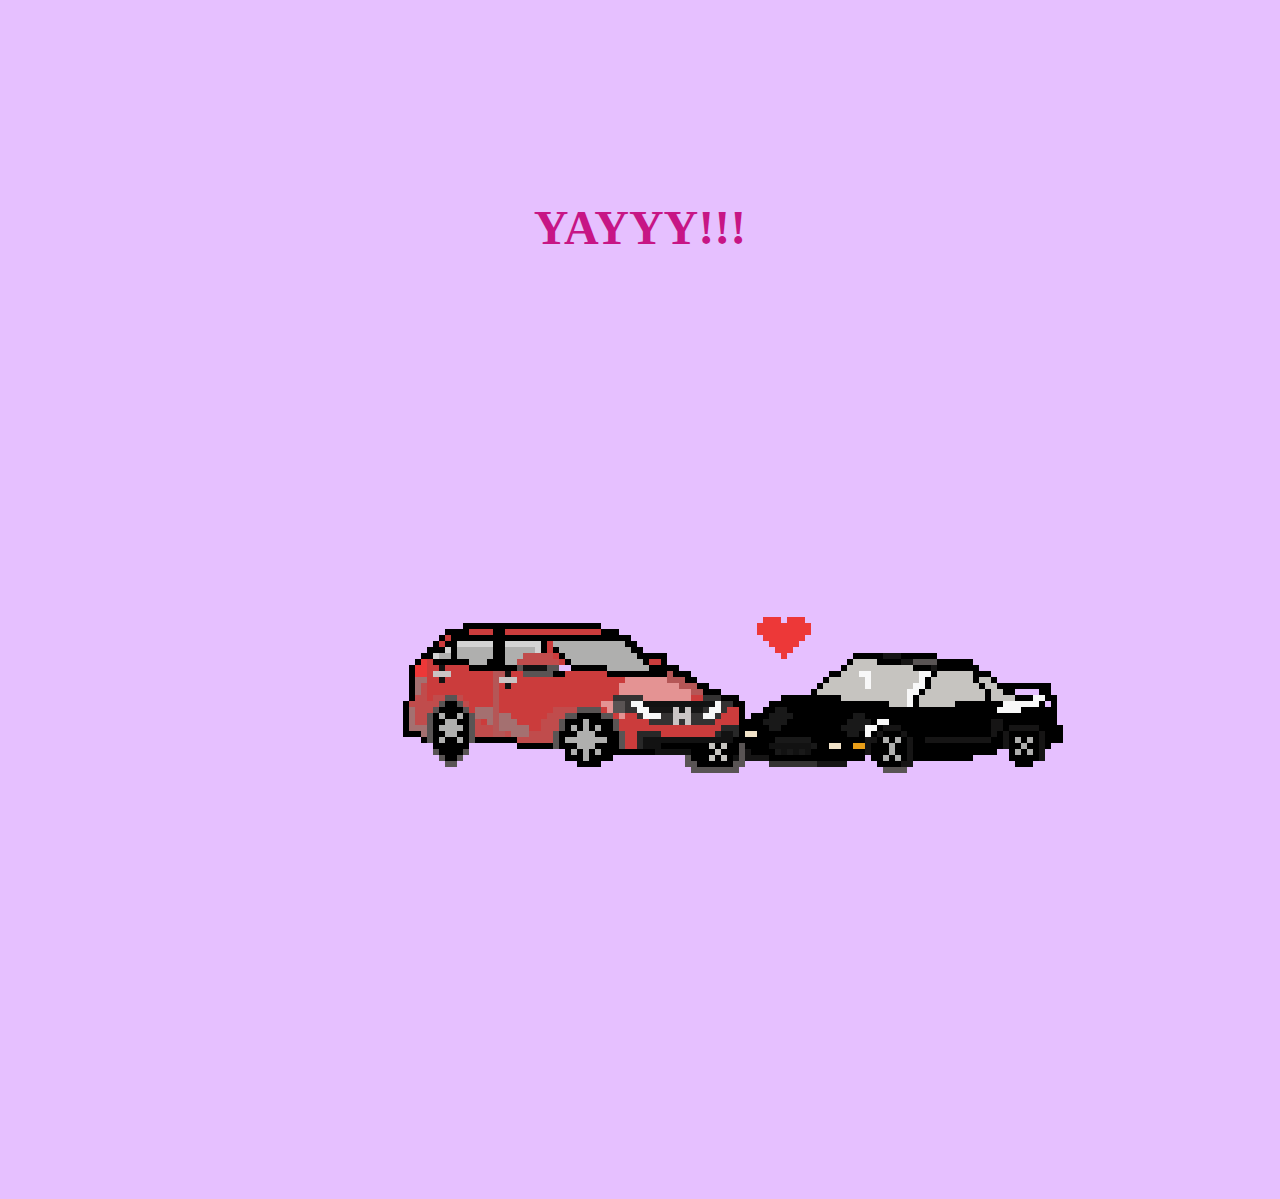
==== yes.html @ 16d57f82 "Add files via upload" ====
<!DOCTYPE html>
<html>
<head>
    <meta charset="UTF-8">
    <meta name="viewport" content="width=device-width, initial-scale=1.0">
    <link rel="stylesheet" href="style.css">
    <title>Valentine's Day Proposal</title>
</head>

<body>

<div class="asking">
    <h1> <span class="highlight">YAYYY!!!</span></h1>
    <iframe src="cars2.gif" width="900" height="900" frameBorder="0" class="giphy-embed" allowFullScreen></iframe>
   

</div>



</body>
</html>
---- style.css ----
body{
    background-color: rgb(230, 192, 255); 
}
.asking iframe{
    padding-left: 150px;
}
.highlight{
    color: #C71585;
}
.asking{
    margin-top: 200px;
    text-align: center;
}

.asking h1{
    font-size: 48px;
}

.buttons{
    margin-top: 30px;
    margin-left: -225px;
    
    
}

.yes-button, .no-button{
    margin: 0 50px;
    width: 75px;
    height: 50px;
    border-radius: 10px;
    background-color:#d577b3;
    color: black;
    font-weight: 600;
    border-color: #d577b3;
    border-style:groove;
}
.no-button{
    position: absolute;
}

.yes-button{
    position: relative;
}



.no-button {
    
    transition: all 0.5s ease-in-out; /* Apply transition to all properties over 0.5 seconds with ease timing function */
}
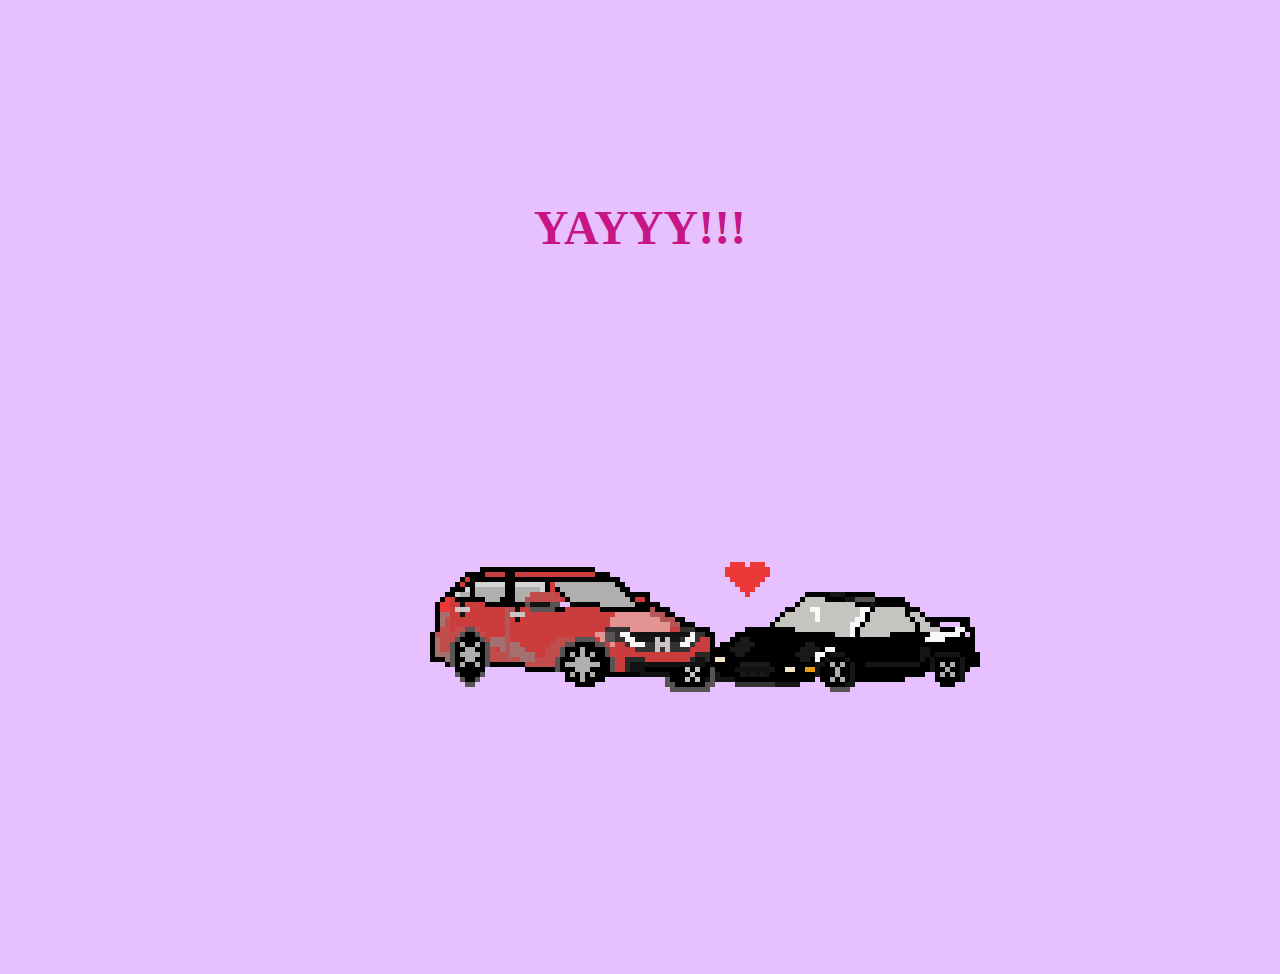
==== commit c505ebb8: "Add files via upload" ====
--- a/yes.html
+++ b/yes.html
@@ -11,7 +11,7 @@
 
 <div class="asking">
     <h1> <span class="highlight">YAYYY!!!</span></h1>
-    <iframe src="cars2.gif" width="900" height="900" frameBorder="0" class="giphy-embed" allowFullScreen></iframe>
+    <iframe src="cars2.gif" width="800" height="675" frameBorder="0" class="giphy-embed" allowFullScreen></iframe>
    
 
 </div>
